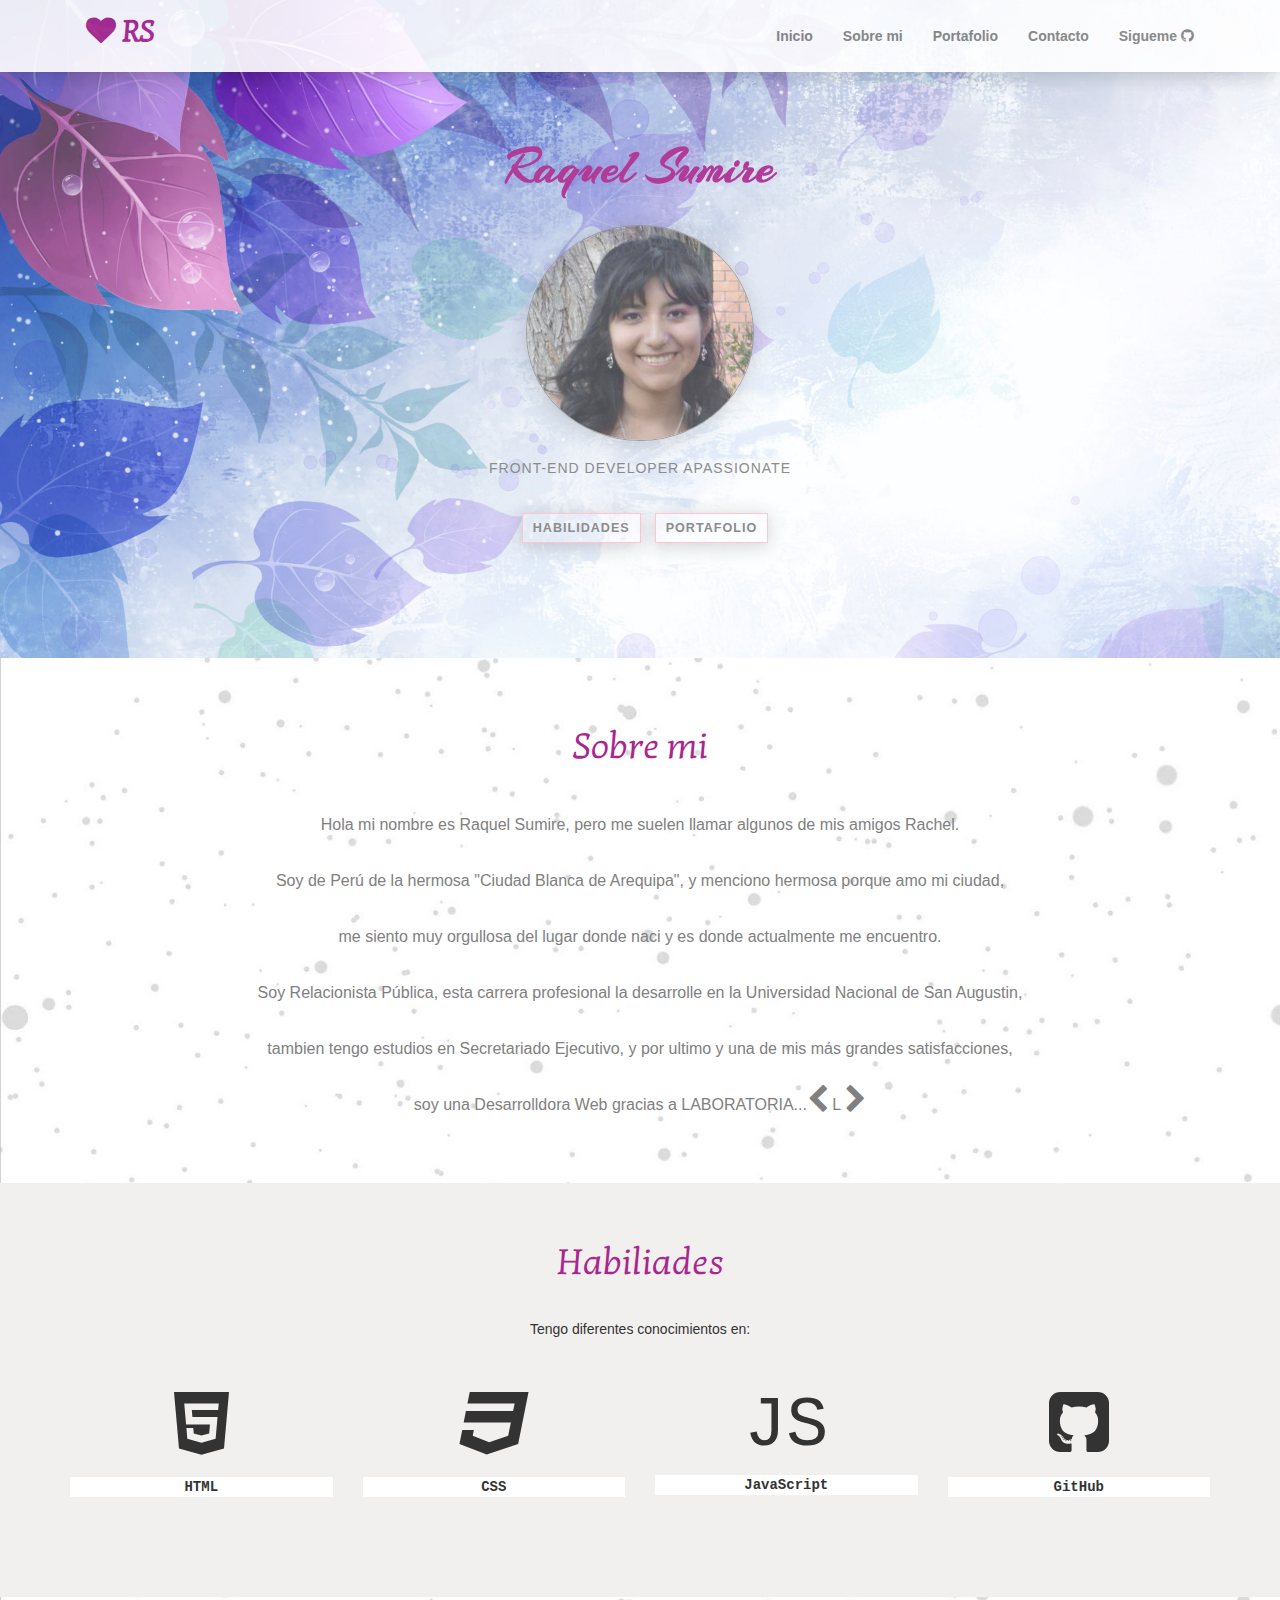
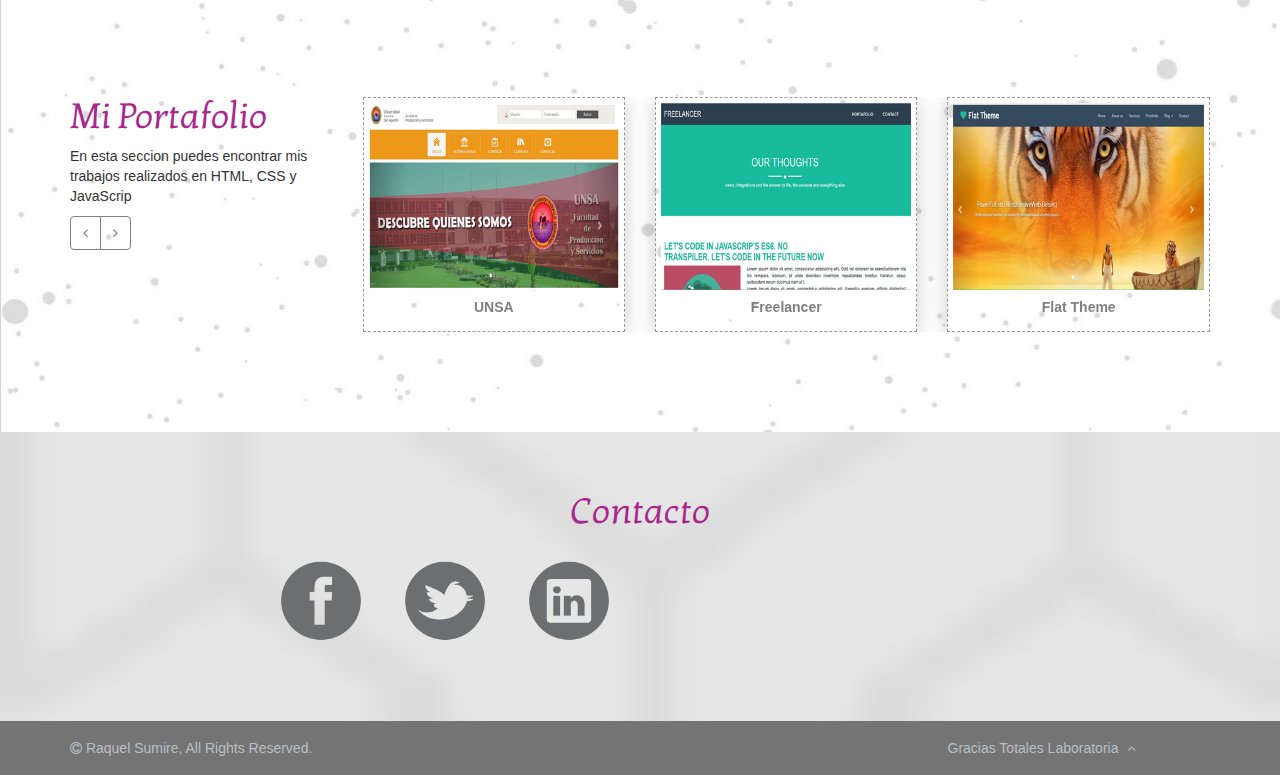
==== index.html @ cefb36e8 "izquierda" ====
<!doctype html>
<html>
<head>
 <title>Raquel Sumire</title>
  <meta charset="UTF-8">
  <meta name="viewport" content="width=device-width, initial-scale=1">
  <meta http-equiv="X-UA-Compatible" content="IE=edge">
  <meta name="description" content="Pagina que describe los modelos de paginas web elaboradas por Raquel Sumire">
  <meta name="author" content="Raquel-Sumire">
  <meta property="og:url" content="http://raquelsumire.github.io/" />
  <meta property="og:type"  content="Mi Pagina" />
  <meta property="og:title" content="" />
  <meta property="og:description" content="How much does culture influence creative thinking?" />
  <meta property="og:image"  content="http://static01.nyt.com/images/2015/02/19/arts/international/19iht-btnumbers19A/19iht-btnumbers19A-facebookJumbo-v2.jpg" />
  <link rel="stylesheet" href="css/bootstrap.min.css">
  <link rel="stylesheet" href="css/main.css">
  <link href="font-awesome/css/font-awesome.min.css" rel="stylesheet" type="text/css">
  <link href='https://fonts.googleapis.com/css?family=Kotta+One|Arizonia' rel='stylesheet' type='text/css'>
  <link href='http://fonts.googleapis.com/css?family=Oswald' rel='stylesheet' type='text/css'>
</head>
<body>
<!-- MENU -->
<header>
<div class="container">
    <div class="row">
        <div class="col-md-12">
            <nav class="navbar navbar-default">
    <!-- Brand and toggle get grouped for better mobile display -->
                <div class="navbar-header">
                  <button type="button" class="navbar-toggle collapsed" data-toggle="collapse" data-target="#bs-example-navbar-collapse-1" 
                   aria-expanded="false">
                    <span class="sr-only">Toggle navigation</span>
                    <span class="icon-bar"></span>
                    <span class="icon-bar"></span>
                    <span class="icon-bar"></span>
                  </button>
                </div>
    <!-- Collect the nav links, forms, and other content for toggling -->
                <div class="collapse navbar-collapse" id="bs-example-navbar-collapse-1">
                    <ul class="nav navbar-nav navbar">
                        <li class="logo"><i class="fa fa-heart"></i> RS</li>
                    </ul>
                
                      <ul class="nav navbar-nav navbar navbar-right">
                        <li><a href="index.html">Inicio</a></li>
                        <li><a href="#sobremi">Sobre mi</a></li>
                        <li><a href="#portafolio">Portafolio</a></li>
                        <li><a href="#contacto">Contacto</a></li>
                        <li class="sigueme"><a href="https://github.com/RaquelSumire" target="_blank">Sigueme <i class="fa fa-github"></i></a></li> 
                    </ul>
                    
                </div><!-- /.navbar-collapse -->
            </nav>
        </div>
    </div>
</div>
</header>
<!--BANNER &nbsp;-->
<div id="mibanner">
    <div class="container text-center">
       <div class="row">
           <div class="col-md-12">
                <h1 class="titulo">Raquel Sumire</h1>
                <img src="images/mifoto.jpg"> 
                <h5>Front-end developer apassionate</h5> 
           </div>
            <a href="#habilidades">Habilidades</a>
            <a href="#portafolio">Portafolio</a>
        </div>
    </div>
</div>
<!--SOBRE MI-->
<div id="sobremi">
    <div class="container text-center">
       <div class="row">
           <div class="col-md-12">
                <h1><br>Sobre mi</h1>
                <br>
                <p>Hola mi nombre es Raquel Sumire, pero me suelen llamar algunos de mis amigos Rachel.<br>
                Soy de Perú de la hermosa "Ciudad Blanca de Arequipa", y menciono hermosa porque amo mi ciudad, <br>
                 me siento muy orgullosa del lugar donde naci y es donde actualmente me encuentro.<br>
                 Soy Relacionista Pública, esta carrera profesional la desarrolle en la Universidad Nacional de San Augustin,<br>
                 tambien tengo estudios en Secretariado Ejecutivo, y por ultimo y una de mis más grandes satisfacciones, <br>
                 soy una Desarrolldora Web gracias a LABORATORIA...<i class="fa fa-chevron-left"></i> L <i class="fa fa-chevron-right"></i></p>
                 <a href="sobremi.html" target="_blank">
                 <!--<button type="button" class="btn btn-default"><i class="fa fa-eye"></i> Leer más</button>-->
                 </a>
                 <br>
           </div>
        </div>
    </div>
</div>
<!--HABILIDADES-->
<div id="habilidades">
    <div class="container text-center">
       <div class="row">
           <div class="col-md-12">
                <h1><br>Habiliades</h1><br>
                <h5>Tengo diferentes conocimientos en:</h5>
           </div>
           <div class="col-md-3">
               <h2><i class="fa fa-html5"></i></h2>
               <p>HTML</p>
           </div>
           <div class="col-md-3">
               <h2><i class="fa fa-css3"></i></h2>
               <p>CSS</p>
           </div>
           <div class="col-md-3">
               <h2>JS</h2>
               <p>JavaScript</p>
           </div>
           <div class="col-md-3">
               <h2><i class="fa fa-github-square"></i></h2>
               <p>GitHub</p>
           </div>
        </div>
    </div>
</div>
<!--MI PORTAFOLIO-->
<div id="portafolio">
    <div class="container">
        <div class="row">
          <div class="col-md-3">
            <h1>Mi Portafolio</h1>
            <p>En esta seccion puedes encontrar mis trabajos realizados en HTML, CSS y JavaScrip</p>
            <div id="boton" class="btn-group">
              <a  class="btn" href="#scroller" data-slide="prev"><i class="fa fa-angle-left"></i></a>
              <a  class="btn" href="#scroller" data-slide="next"><i class="fa fa-angle-right"></i></a>
            </div>
          </div>
          <br>
          <div class="col-md-9">
            <div id="scroller" class="carousel slide">
              <div class="carousel-inner">
                <div class="item active">
                  <div class="row">
                    <div class="col-xs-4">
                      <div class="portfolio-item">
                        <div class="item-inner">
                         <a href="http://raquelsumire.github.io/Hackaton-unsa/" target="_blank">
                          <img class="img-responsive" src="images/portafolio/1.jpg" alt=""></a>
                          <h5>
                            UNSA
                          </h5>
                        </div>
                      </div>
                    </div>
                    <div class="col-xs-4">
                      <div class="portfolio-item">
                        <div class="item-inner">
                          <a href="http://raquelsumire.github.io/Freelancer/" target="_blank">
                          <img class="img-responsive" src="images/portafolio/4.jpg" alt=""></a>
                          <h5>
                            Freelancer
                          </h5>
                        </div>
                      </div>
                    </div>
                    <div class="col-xs-4">
                      <div class="portfolio-item">
                        <div class="item-inner">
                          <a href="http://raquelsumire.github.io/flat-theme/" target="_blank">
                          <img class="img-responsive" src="images/portafolio/2.jpg" alt=""></a>
                          <h5>
                            Flat Theme 
                          </h5>
                        </div>
                      </div>
                    </div>
                  </div><!--/row-->
                </div><!--/item-->
                <div class="item">
                  <div class="row">
                    <div class="col-xs-4">
                      <div class="portfolio-item">
                        <div class="item-inner">
                          <a href="http://raquelsumire.github.io/Prime-Themes/" target="_blank">
                          <img class="img-responsive" src="images/portafolio/3.jpg" alt="" ></a>
                          <h5>
                            Primes
                          </h5>
                        </div>
                      </div>
                    </div>
                    <div class="col-xs-4">
                      <div class="portfolio-item">
                        <div class="item-inner">
                          <a href="http://raquelsumire.github.io/GridSystem/" target="_blank">
                          <img class="img-responsive" src="images/portafolio/5.jpg" alt="" ></a>
                          <h5>
                            Grid System
                          </h5>
                        </div>
                      </div>
                    </div>
                    <div class="col-xs-4">
                      <div class="portfolio-item">
                        <div class="item-inner">
                          <a href="http://raquelsumire.github.io/" target="_blank">
                          <img class="img-responsive" src="images/portafolio/6.jpg" alt="" ></a>
                          <h5>
                            Mi Página
                          </h5>
                        </div>
                      </div>
                    </div>
                  </div>
                </div><!--/item-->
                
                   <div class="item">
                  <div class="row">
                    <div class="col-xs-4">
                      <div class="portfolio-item">
                        <div class="item-inner">
                          <a href="http://raquelsumire.github.io/Bootstrap-Gird-System/" target="_blank">
                          <img class="img-responsive" src="images/portafolio/7.jpg" alt="" ></a>
                          <h5>
                            Grid System 2
                          </h5>
                        </div>
                      </div>
                    </div>
                    <div class="col-xs-4">
                      <div class="portfolio-item">
                        <div class="item-inner">
                          <a href="http://raquelsumire.github.io/Chicama/" target="_blank">
                          <img class="img-responsive" src="images/portafolio/8.jpg" alt="" ></a>
                          <h5>
                            Chicama
                          </h5>
                        </div>
                      </div>
                    </div>
                    <div class="col-xs-4">
                      <div class="portfolio-item">
                        <div class="item-inner">
                          <a href="http://raquelsumire.github.io/MiPrimerLayaout/" target="_blank">
                          <img class="img-responsive" src="images/portafolio/9.jpg" alt="" ></a>
                          <h5>
                            Layout
                          </h5>
                        </div>
                      </div>
                    </div>
                  </div>
                </div><!--/item-->
                
              </div>
            </div>
          </div>
        </div><!--/row-->
      </div>
</div>
<!--CONTACTO-->
 <div id="contacto">
    <div class="container">
      <div class="row">
         <h1>Contacto</h1>
          <div class="col-md-8">
             <ul>
             <li><a href="https://www.facebook.com/Raquel.C.Sumire" target="_blank"><img src="images/facebook.png"></a></li>
             <li><a href="https://twitter.com/RaquelSumire" target="_blank"><img src="images/twitter.png"></a></li>
             <li><a href="https://pe.linkedin.com/in/raquelsumire" target="_blank"><img src="images/linkedin.png"></a></li>
             </ul>
          </div>
             <div class="col-md-4 pull-left">
                 <br>
                  <div class="fb-like"
                      data-share="true"
                      data-width="450"
                      data-show-faces="true">
                  </div>
             </div>
      </div>
    </div>
</div>
<!--FOOTER-->
<div id="footer">
    <div class="container">
        <div class="row">
            <div class="col-xs-6 col-md-9">
                <h5><i class="fa fa-copyright"></i> Raquel Sumire, All Rights Reserved.</h5>
            </div>
            <div class="col-xs-6 col-md-3">
                <ul>
                    <li><h5>Gracias Totales Laboratoria <codigo que transforma></codigo></h5></li>
                    <li><a href="" id="arrow-up"><i class="fa fa-angle-up"></i></a></li>
                </ul>
            </div>
        </div>
    </div>
</div>

  <!--JAVA -->
    <script src="js/jquery.js"></script>
    <script src="js/bootstrap.min.js"></script>
    <script src="tweenmax/TweenMax.min.js"></script>
    <script src="tweenmax/plugins/ScrollToPlugin.min.js"></script>
    <script src="js/main.js"></script>
    <script>
  window.fbAsyncInit = function() {
    FB.init({
      appId      : '143190242724645',
      xfbml      : true,
      version    : 'v2.5'
    });
  };

  (function(d, s, id){
     var js, fjs = d.getElementsByTagName(s)[0];
     if (d.getElementById(id)) {return;}
     js = d.createElement(s); js.id = id;
     js.src = "https://connect.facebook.net/en_US/sdk.js";
     fjs.parentNode.insertBefore(js, fjs);
   }(document, 'script', 'facebook-jssdk'));
   </script>
</body>
</html>
---- css/main.css ----
@media screen and (max-width:400px) {
    .titulo{ font-size: 40px; }
    #sobremi p{ font-size: 11px;}
    #contacto li a img{ height: 40px;}
    #footer h5{ font-size: 7px;}
}
/*GENERAL*/
* ul{
  padding: 0px;
}
* a{
    text-decoration: none;
}
* li{
    list-style: none;
}

/*MENU PARA TODAS LAS PAGINAS*/
header{
    width: 100%;
    background: #fff;
    opacity: 0.9;
    position: fixed; 
    z-index: 999;
    box-shadow: 0 3px 20px rgba(0,0,0,0.2);
    font-weight: bold;
}
.navbar-default{
    background: #fff;
    border: none;
    margin-bottom: 10px;
}
#bs-example-navbar-collapse-1{
    background: #fff;
    padding-top: 10px;
}
#bs-example-navbar-collapse-1 a{
    color:grey;
    font-weight: bold;
    transition:all 0.3s;
}
#bs-example-navbar-collapse-1 a:hover, #bs-example-navbar-collapse-1 .active{
    background: #A9268D;
    color: #fff;
    text-transform: uppercase;
}
.navbar-toggle.collapsed{
    margin: 12px 0px;
}
.navbar-right li{
    font-weight: bold;
    display: inline-block;
}
.navbar-right i{
    color: grey;
    font-size: 30px;
}
.logo{
    font-family: 'Kotta One', serif;
    font-size: 30px;
    color: #A9268D;
}
.sigueme i{
    font-size: 15px;
}

/*MI BANNER*/
#mibanner{
	background: url("../images/mibanner2.jpg") center;
	background-size: cover;
    padding: 120px 0px;
    opacity: 0.9;
}
#mibanner img{
    width: 20%;
	color:#DF01A5;
    border-radius: 100%;
    opacity:0.8;
    border: 1px solid grey;
    box-shadow: 0 3px 20px rgba(0,0,0,0.2);
    margin: 20px 0px 20px 0px;
}
#mibanner h1{
    color: #A9268D;
    font-weight: bold;
    font-family: 'Arizonia';
    font-size: 50px;
}
#mibanner h5{
    margin: 0px 0px 40px 0px;
    letter-spacing: 1px;
    color: gray;
    text-transform: uppercase;
}
#mibanner a{
    border: 1px solid pink;
    box-shadow: 0 3px 20px rgba(0,0,0,0.2);
    font-weight: bold;
    padding: 7px 10px;
    color: grey;
    text-transform: uppercase;
    font-size: 0.9em;
    letter-spacing: 1px;
    margin-left: 10px;
}
#mibanner a:hover{
    background: grey;
    color: #fff;
    padding: 13px;
    text-decoration: none;
}

/*SOBRE MI*/ 
#sobremi{
    background: url("../images/mifondo2.jpg") center;
    background-size: cover;
    padding: 10px 0px 20px 0px;
    color: grey;
}
#sobremi h1{
    font-family: 'Kotta One', serif;
    color: #A9268D;
}
#sobremi h3{
    padding: 0px;
    margin: 0px;
}
#sobremi p{
    line-height: 3.5;
    font-size: 16px;
}
#sobremi i{
    font-size: 30px;
}

/*HABILIDADES*/
#habilidades{
    padding: 0px 0px 90px 0px;
    background-color: #f2efef;
}
#habilidades h1{
    color: #A9268D;
    font-family: 'Kotta One', serif;
}
#habilidades h5{
    padding-bottom: 20px;
}
#habilidades i, #habilidades h2{
    font-size: 70px;
}
#habilidades h2{
    font-family: monospace;
}
#habilidades i:hover, #habilidades h2:hover, #habilidades p:hover{
    color: #A9268D;
    overflow: visible;
}
#habilidades p{
    font-family: monospace;
    font-weight: bold;
    background: #fff;
    overflow: hidden;
}
/*MI PORTAFOLIO*/
#portafolio{
    background: url("../images/mifondo2.jpg") center;
    background-size: cover;
    padding: 80px 0px 100px 0px;
}
#portafolio h1{
    color: #A9268D;
    font-family: 'Kotta One', serif;
}
#portafolio .btn{
    border: 1px solid grey;
    color: grey;
}
#portafolio a:hover{
    background: #fff;
    color: #A9268D;
}
#portafolio #boton .active{
    background: grey;
    color: #fff;
}
#portafolio h5{
    text-align: center;
    color: gray;
    font-weight: bold;
}
#portafolio .item-inner{
    padding: 5px;
    border: 1px dashed #999;
    box-shadow: 0 3px 20px rgba(0,0,0,0.2);
}

/*PAGINA SOBRE-ME*/
#sobre-mi{
    overflow: hidden;
    padding-bottom: 30px;
}
#sobre-mi video{
    opacity: 0.6;
}
#filtro{
	background: rgba(0,0,0,.7); width: 100%;  padding: 0px; margin: 0px; 
}
.mis-titulos{
    z-index: 700;
    width: 100%;
    margin: 25% 0%;
    text-align: center;
    color: #fff;
}

/*CONTACTO*/
#contacto{
	background: url("../images/footer.png") center center;
    background-size: cover;
	text-align: center;
    padding: 40px 0px 50px 0px;
}
#contacto h1{
    color: #A9268D;
    font-family: 'Kotta One', serif;
}
#contacto li{
	display: inline-block;
	list-style: none;
}
#contacto img{
	margin: 20px;
    height: 80px;
}
#contacto a:hover{
	transform:scale(1.1);
	transition:all 0.6s;
	display: block;
}
/*FOOTER*/
#footer{
    background: #747474;
    color: #b8bfc4;
}
#footer h5{
    padding-top: 10px;
}
#footer li{
    display: inline-block;
    padding-right: 5px;
}
#footer a{
    color: #b8bfc4;
    text-decoration: none;
}
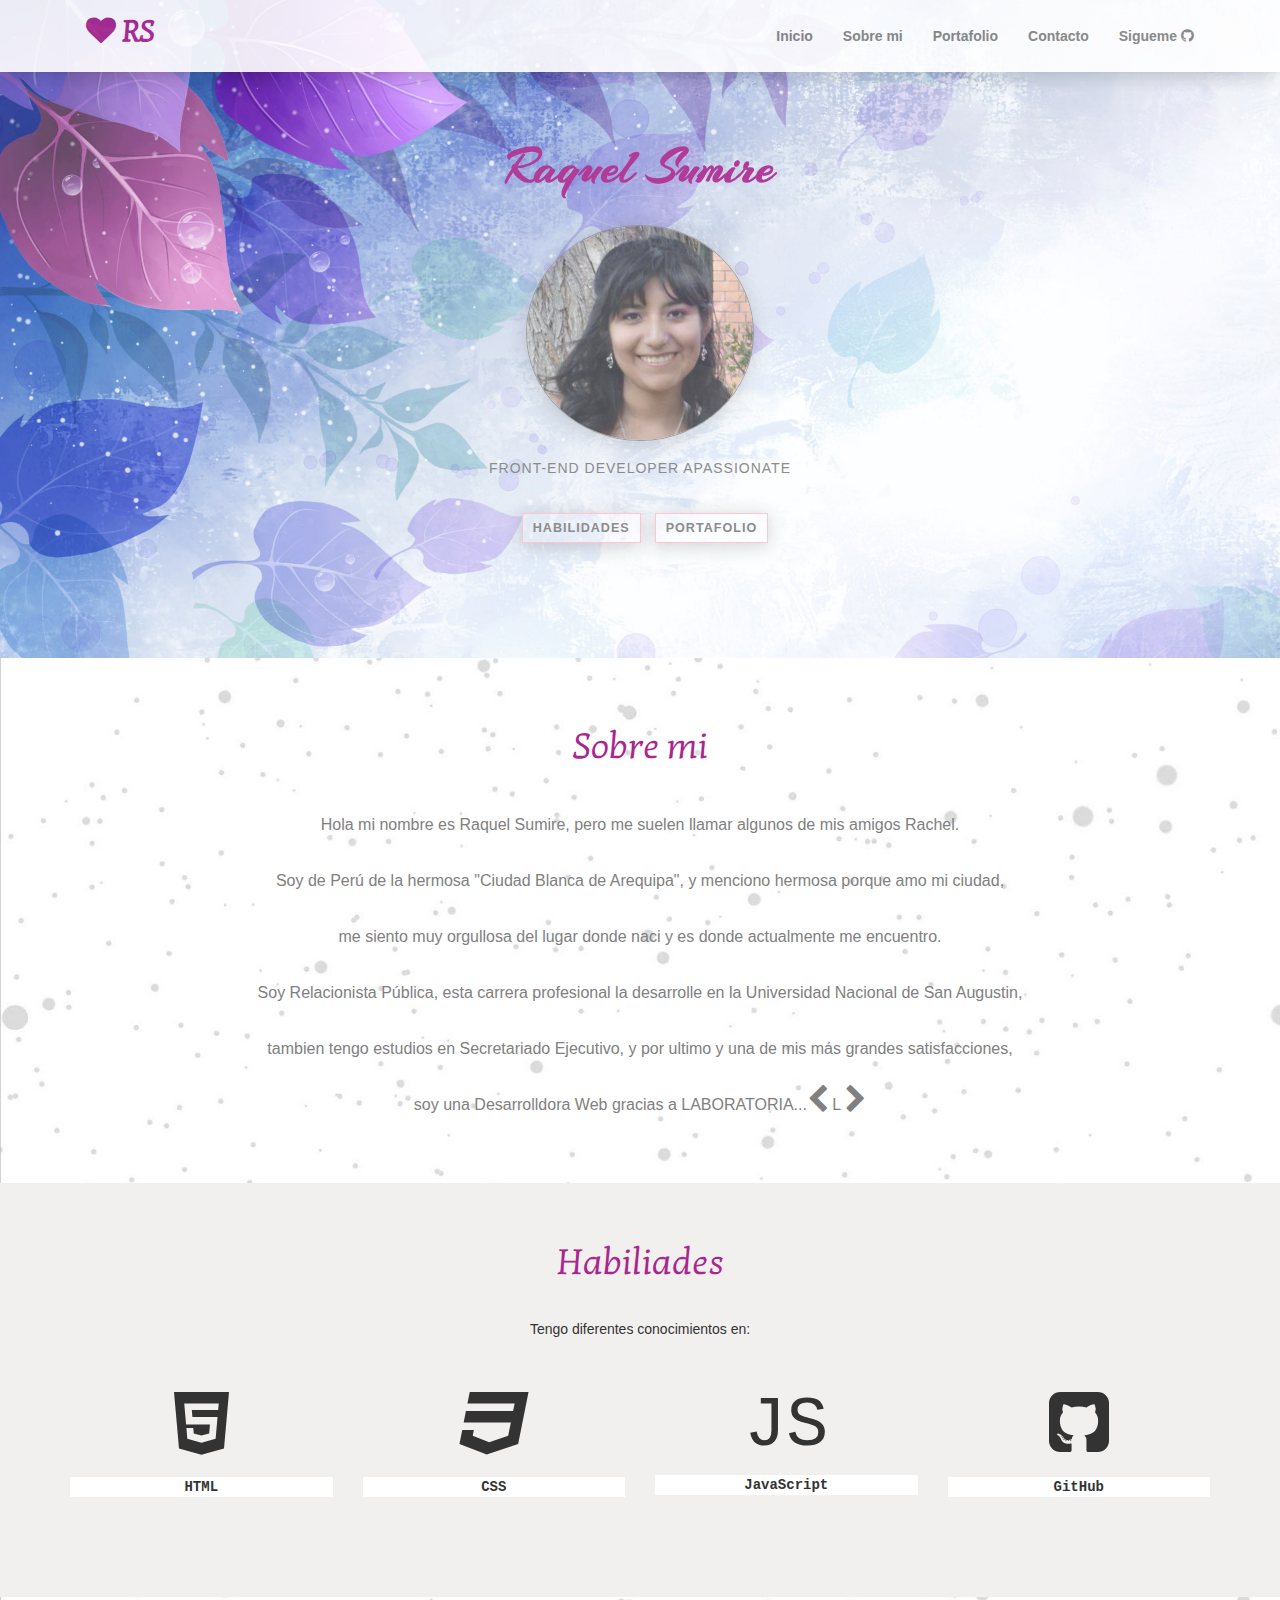
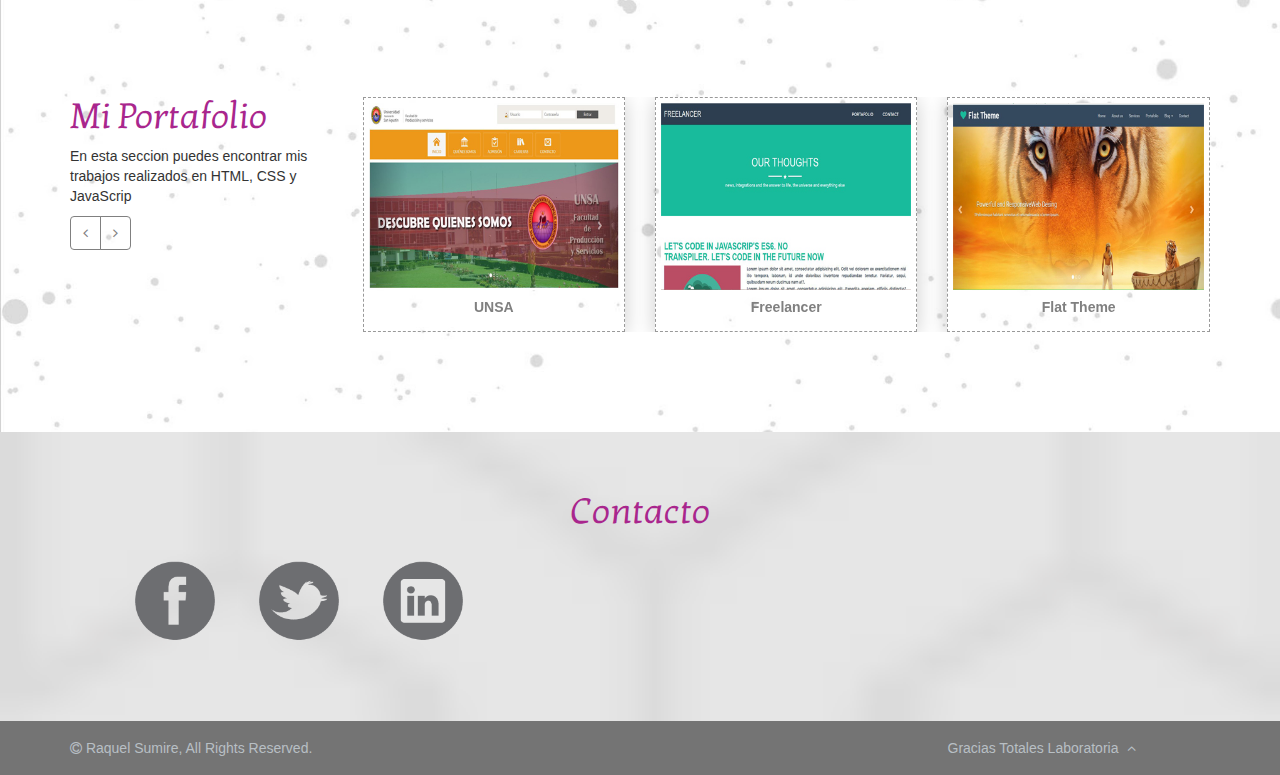
==== commit 21d84f7c: "Espacios de contacto" ====
--- a/index.html
+++ b/index.html
@@ -257,14 +257,14 @@
     <div class="container">
       <div class="row">
          <h1>Contacto</h1>
-          <div class="col-md-8">
+          <div class="col-md-5">
              <ul>
              <li><a href="https://www.facebook.com/Raquel.C.Sumire" target="_blank"><img src="images/facebook.png"></a></li>
              <li><a href="https://twitter.com/RaquelSumire" target="_blank"><img src="images/twitter.png"></a></li>
              <li><a href="https://pe.linkedin.com/in/raquelsumire" target="_blank"><img src="images/linkedin.png"></a></li>
              </ul>
           </div>
-             <div class="col-md-4 pull-left">
+             <div class="col-md-7 pull-left">
                  <br>
                   <div class="fb-like"
                       data-share="true"
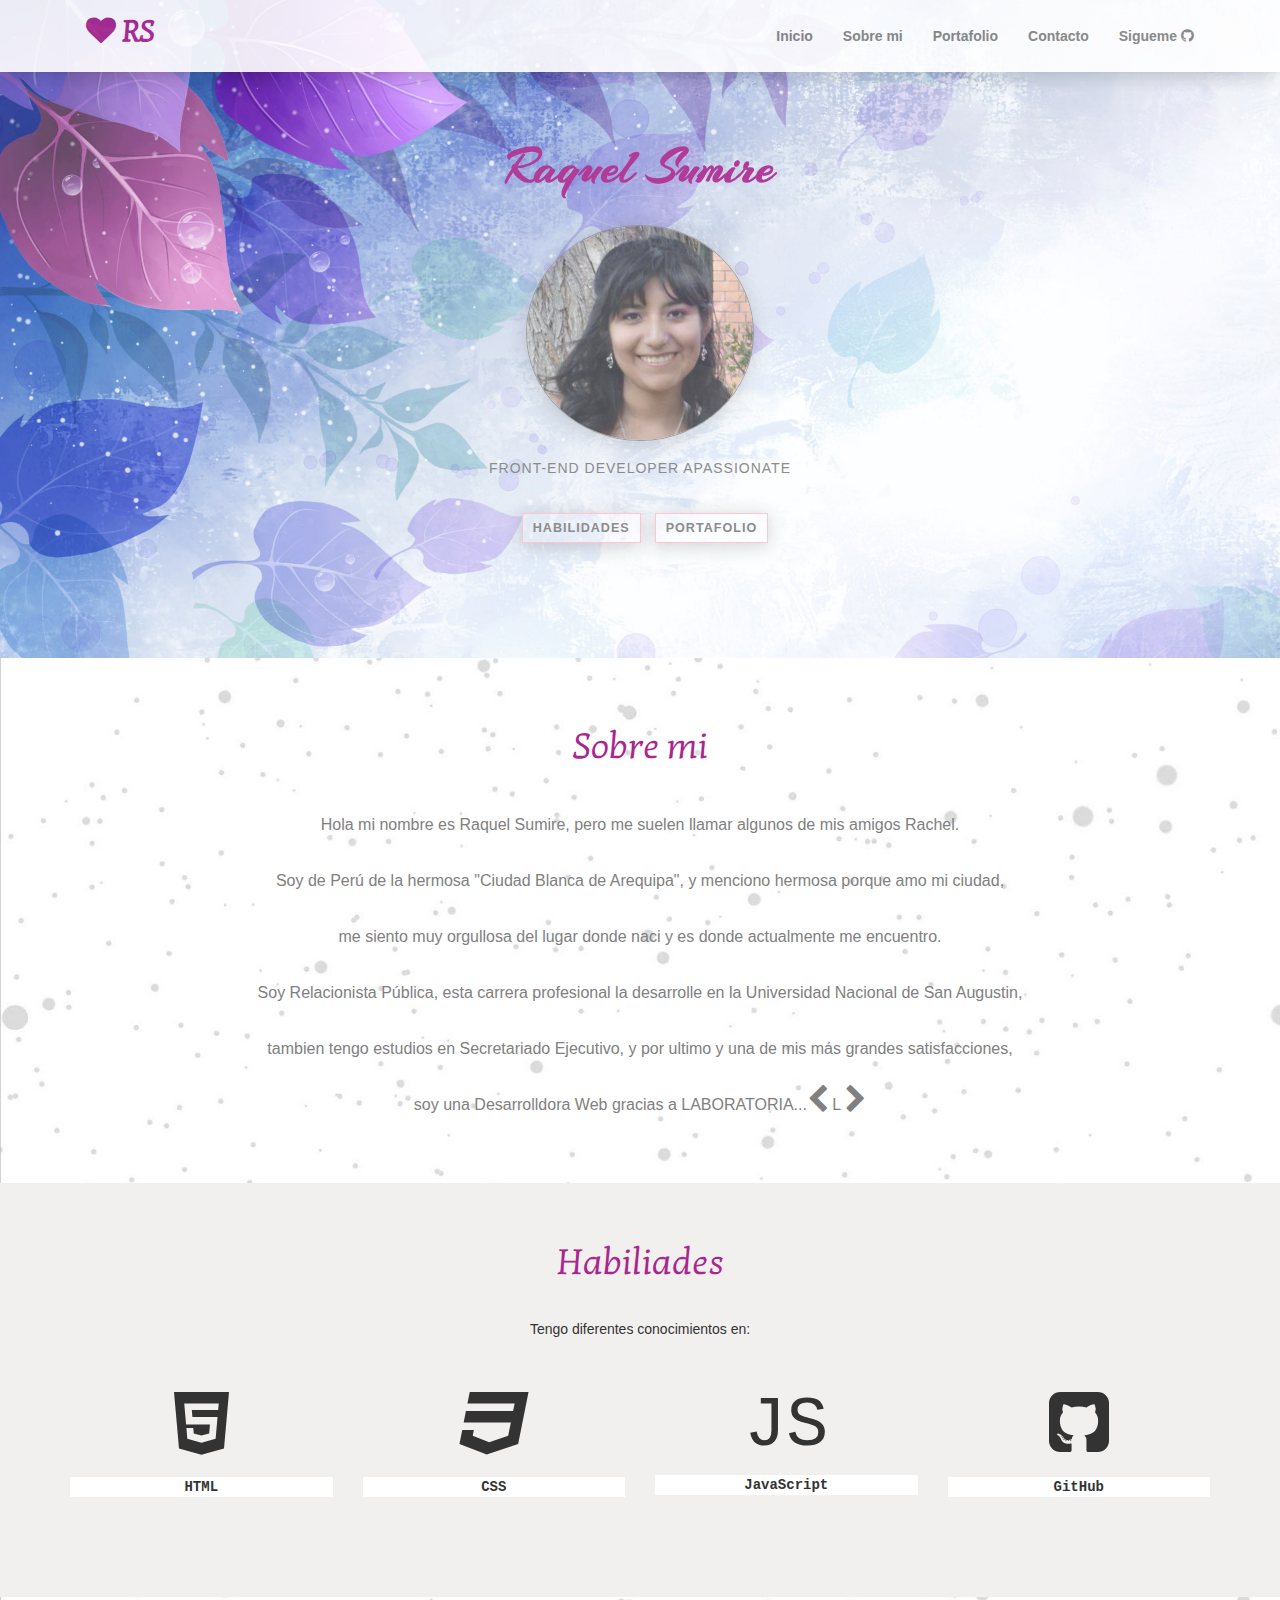
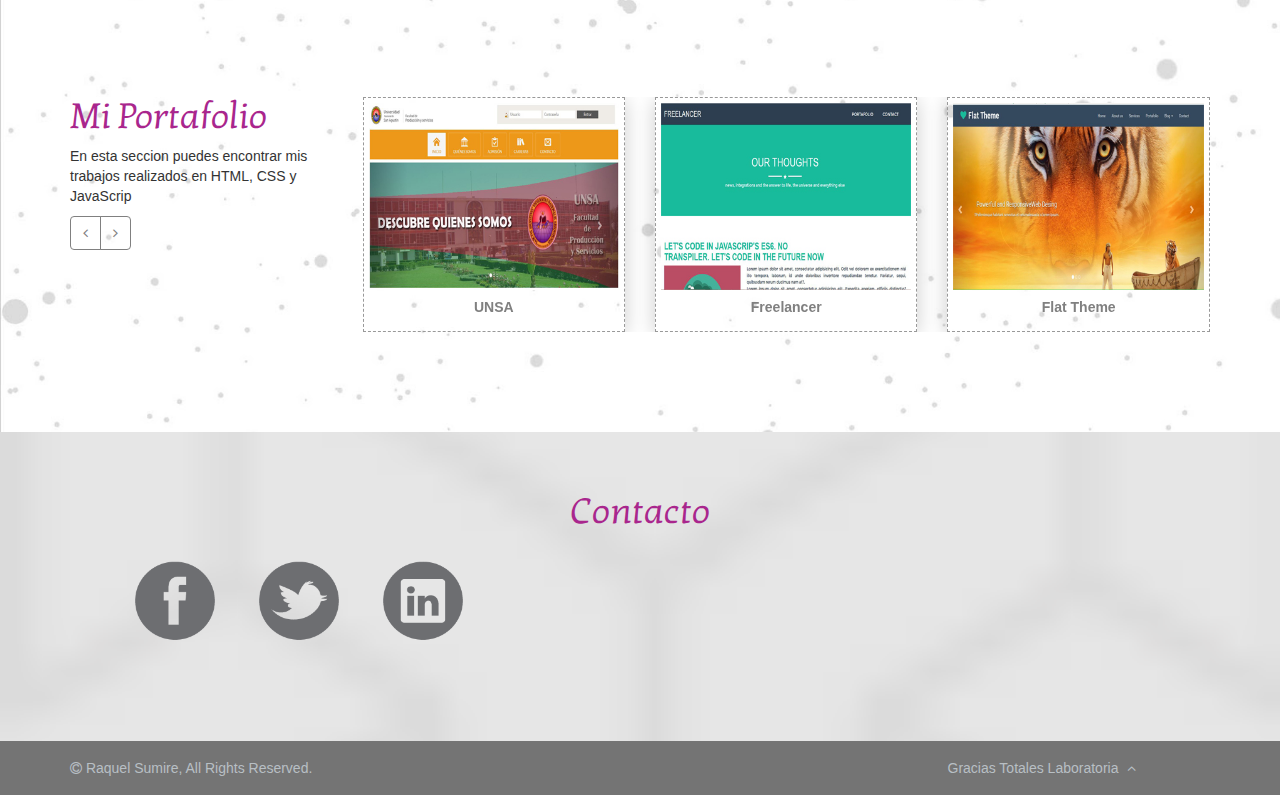
==== commit 84b773ef: "Face" ====
--- a/index.html
+++ b/index.html
@@ -264,7 +264,9 @@
              <li><a href="https://pe.linkedin.com/in/raquelsumire" target="_blank"><img src="images/linkedin.png"></a></li>
              </ul>
           </div>
-             <div class="col-md-7 pull-left">
+      </div>
+      <div class="row">
+             <div class="col-md-5 pull-left">
                  <br>
                   <div class="fb-like"
                       data-share="true"
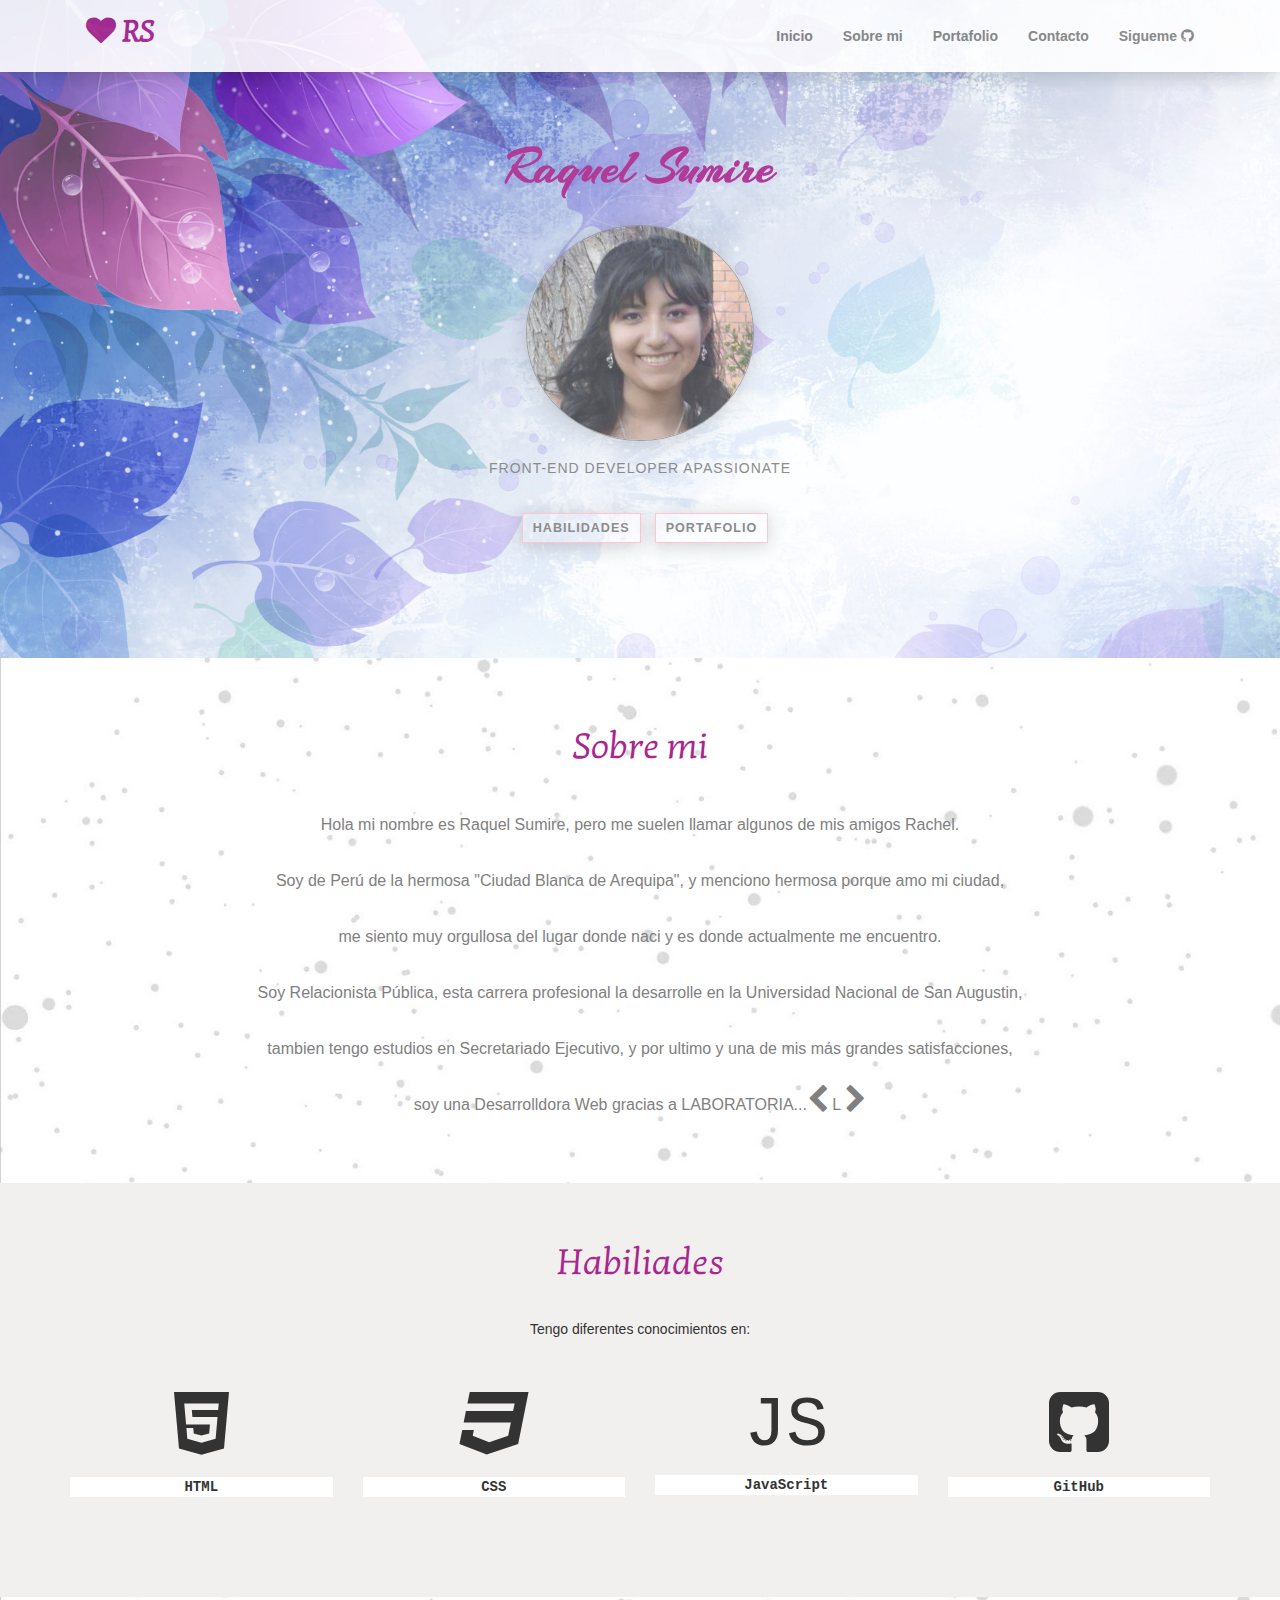
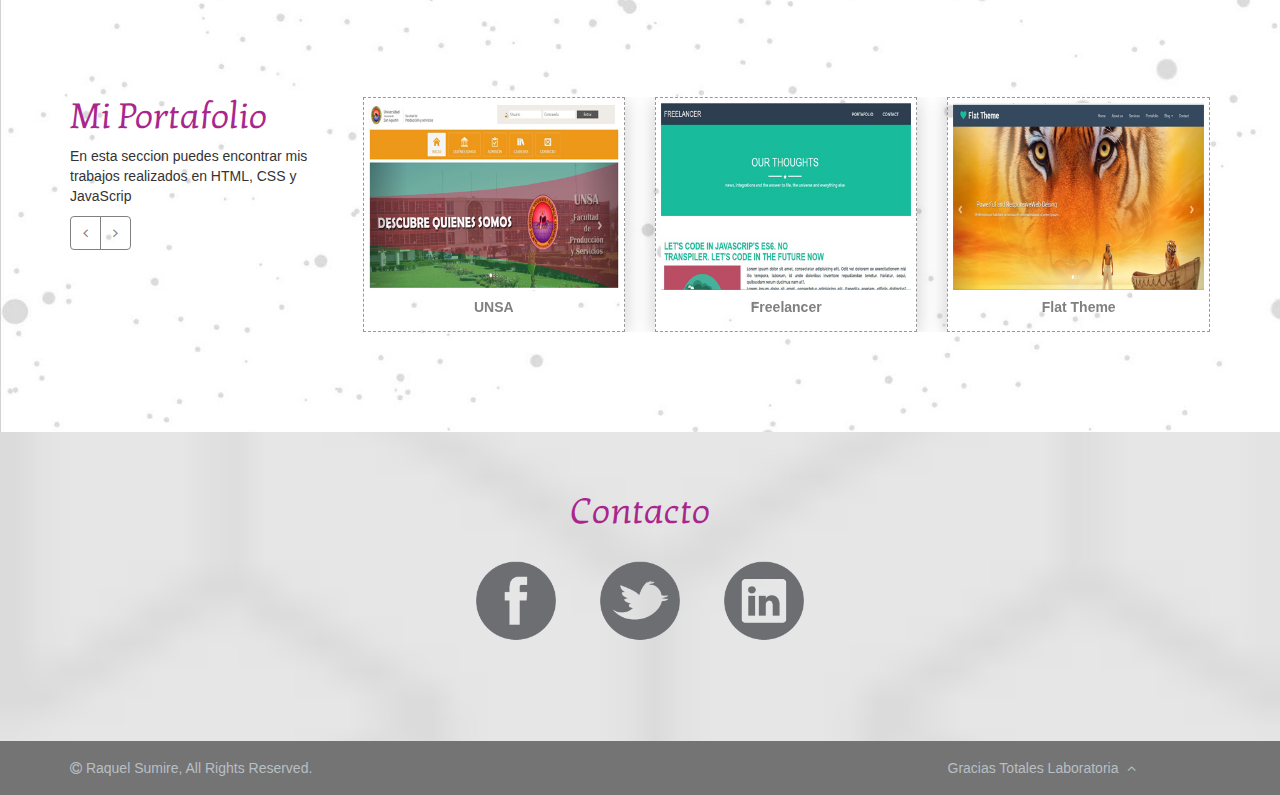
==== commit 20839fea: "face2" ====
--- a/index.html
+++ b/index.html
@@ -257,7 +257,7 @@
     <div class="container">
       <div class="row">
          <h1>Contacto</h1>
-          <div class="col-md-5">
+          <div class="col-md-12">
              <ul>
              <li><a href="https://www.facebook.com/Raquel.C.Sumire" target="_blank"><img src="images/facebook.png"></a></li>
              <li><a href="https://twitter.com/RaquelSumire" target="_blank"><img src="images/twitter.png"></a></li>
@@ -266,7 +266,7 @@
           </div>
       </div>
       <div class="row">
-             <div class="col-md-5 pull-left">
+             <div class="col-md-12">
                  <br>
                   <div class="fb-like"
                       data-share="true"
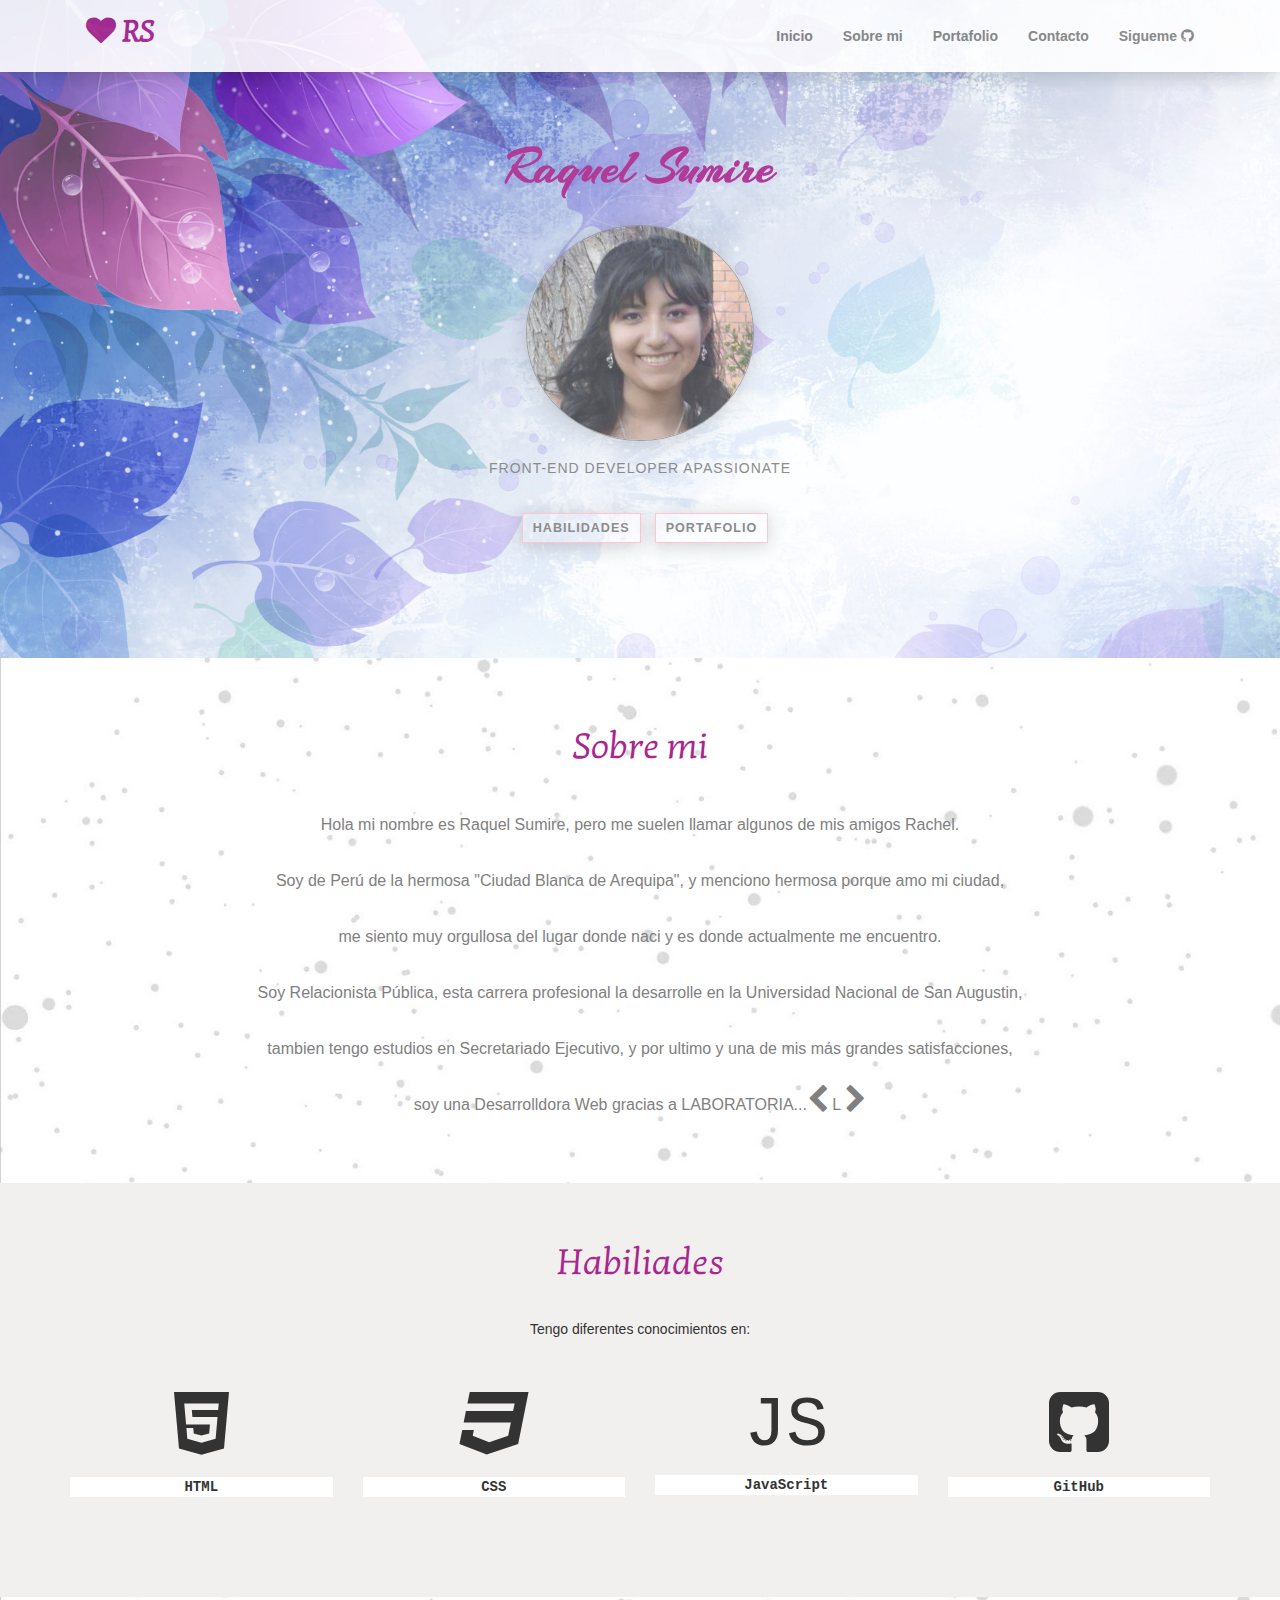
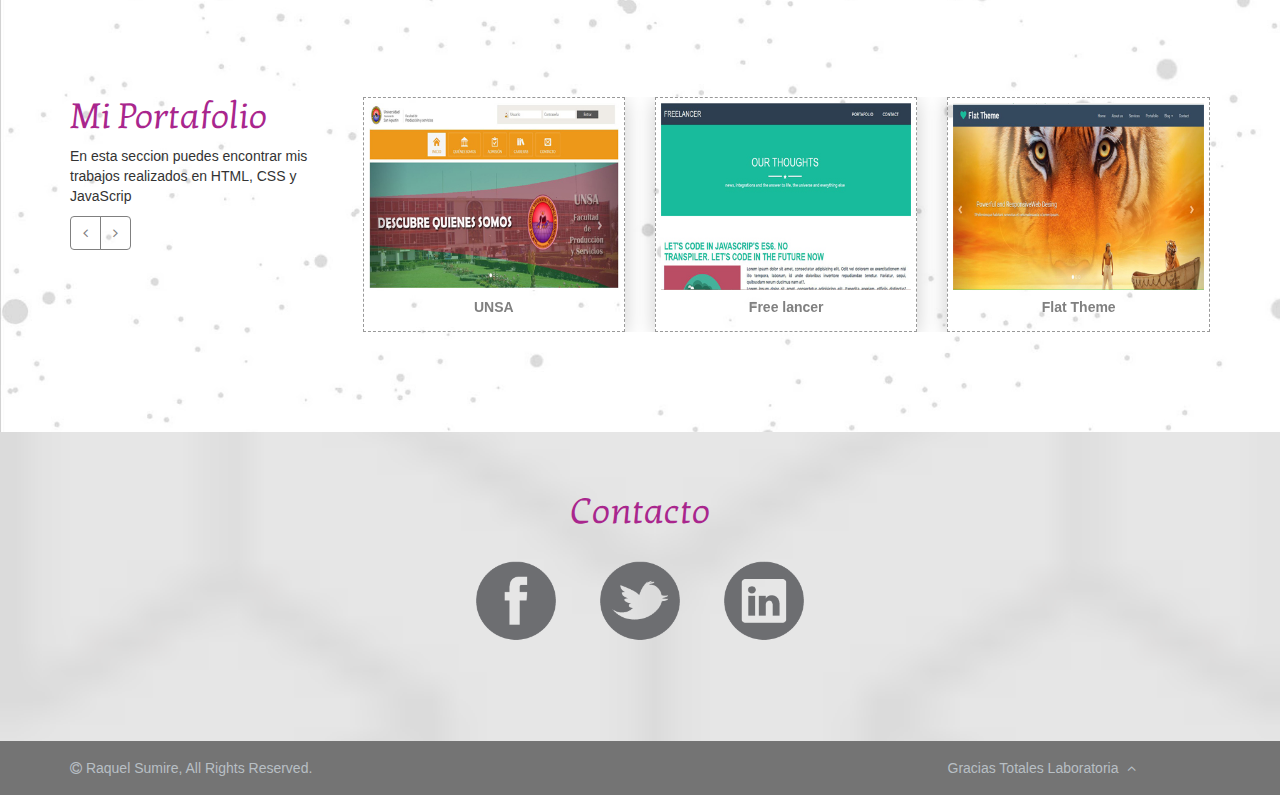
==== commit da0e4d31: "modificaciones" ====
--- a/index.html
+++ b/index.html
@@ -3,7 +3,7 @@
 <head>
  <title>Raquel Sumire</title>
   <meta charset="UTF-8">
-  <meta name="viewport" content="width=device-width, initial-scale=1">
+  <meta name="viewport" content="width=device-width, initial-scale=1, maximum-scale=1">
   <meta http-equiv="X-UA-Compatible" content="IE=edge">
   <meta name="description" content="Pagina que describe los modelos de paginas web elaboradas por Raquel Sumire">
   <meta name="author" content="Raquel-Sumire">
@@ -152,7 +152,7 @@
                           <a href="http://raquelsumire.github.io/Freelancer/" target="_blank">
                           <img class="img-responsive" src="images/portafolio/4.jpg" alt=""></a>
                           <h5>
-                            Freelancer
+                            Free lancer
                           </h5>
                         </div>
                       </div>
@@ -266,7 +266,7 @@
           </div>
       </div>
       <div class="row">
-             <div class="col-md-12">
+             <div style="padding-left:170px" class="col-md-12">
                  <br>
                   <div class="fb-like"
                       data-share="true"
--- a/css/main.css
+++ b/css/main.css
@@ -1,4 +1,4 @@
-@media screen and (max-width:400px) {
+@media screen and (min-width:241px) and (max-width:320px)  {
     .titulo{ font-size: 40px; }
     #sobremi p{ font-size: 11px;}
     #contacto li a img{ height: 40px;}
@@ -167,6 +167,7 @@
     background-size: cover;
     padding: 80px 0px 100px 0px;
 }
+
 #portafolio h1{
     color: #A9268D;
     font-family: 'Kotta One', serif;
